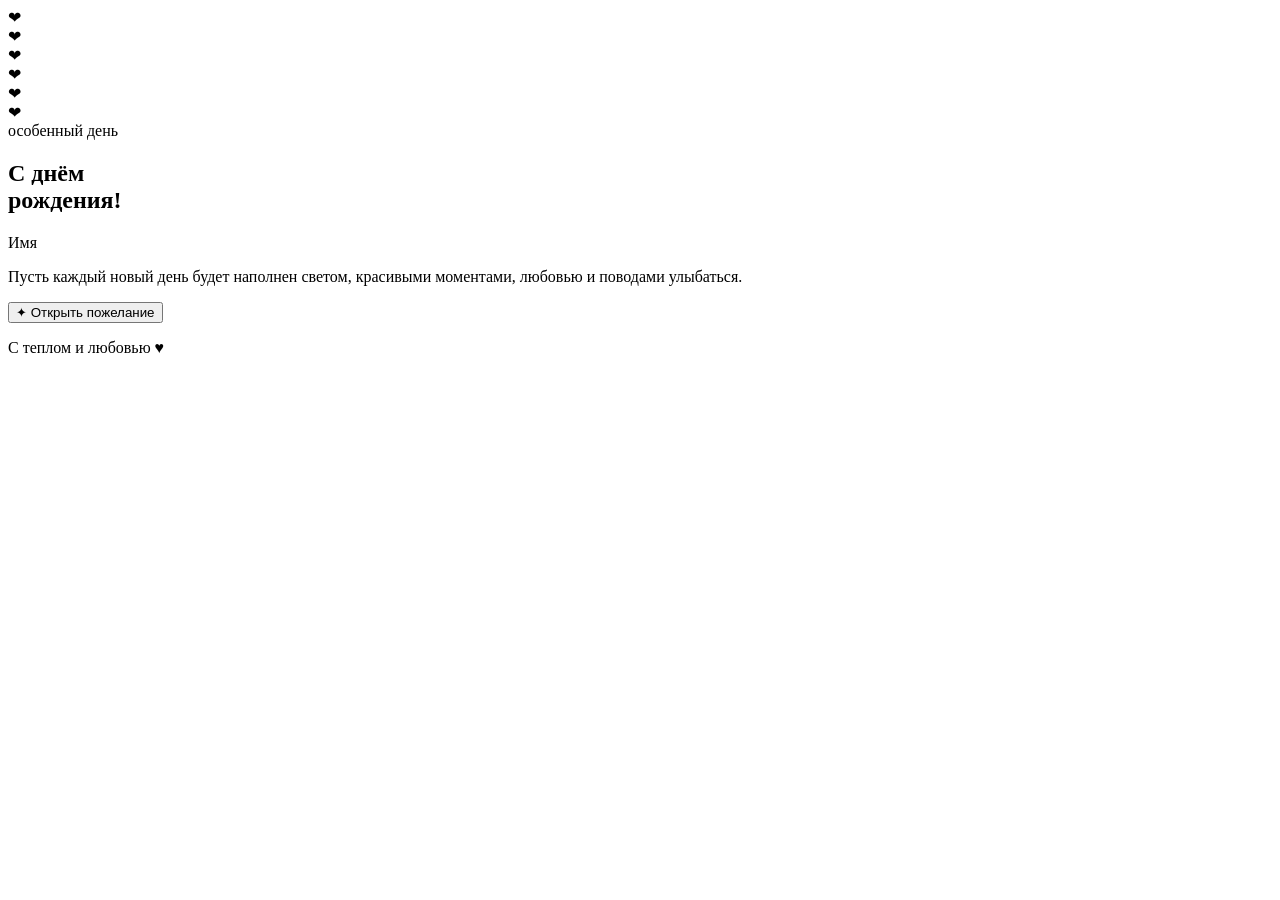
==== index.html @ 70d84126 "feat: add 3D birthday card (index.html)" ====
<!doctype html>
<html lang="ru">
<head>
  <meta charset="UTF-8" />
  <meta name="viewport" content="width=device-width, initial-scale=1.0" />
  <meta name="theme-color" content="#07070b" />
  <meta name="description" content="3D веб-открытка ко дню рождения." />
  <title>С днём рождения ❤️</title>
  <link rel="stylesheet" href="style.css" />
</head>
<body>
  <main class="page">
    <section class="card" aria-label="Поздравительная открытка">
      <div class="glow glow-a"></div>
      <div class="glow glow-b"></div>

      <div class="hearts" aria-hidden="true">
        <div class="heart heart-red heart-1"><span>❤</span></div>
        <div class="heart heart-pink heart-2"><span>❤</span></div>
        <div class="heart heart-purple heart-3"><span>❤</span></div>
        <div class="heart heart-crimson heart-4"><span>❤</span></div>
        <div class="heart heart-red heart-5"><span>❤</span></div>
        <div class="heart heart-pink heart-6"><span>❤</span></div>
      </div>

      <div class="content">
        <div class="eyebrow">особенный день</div>
        <h1>С днём<br /><span>рождения!</span></h1>
        <p class="name" id="recipientName">Имя</p>
        <p class="message" id="message">
          Пусть каждый новый день будет наполнен светом, красивыми моментами,
          любовью и поводами улыбаться.
        </p>
        <button class="wish-button" id="wishButton" type="button">
          <span class="button-spark">✦</span>
          Открыть пожелание
        </button>
        <p class="signature" id="signature">С теплом и любовью ♥</p>
      </div>

      <div class="orbit orbit-1"></div>
      <div class="orbit orbit-2"></div>
      <div class="grain"></div>
    </section>
  </main>

  <script src="script.js"></script>
</body>
</html>
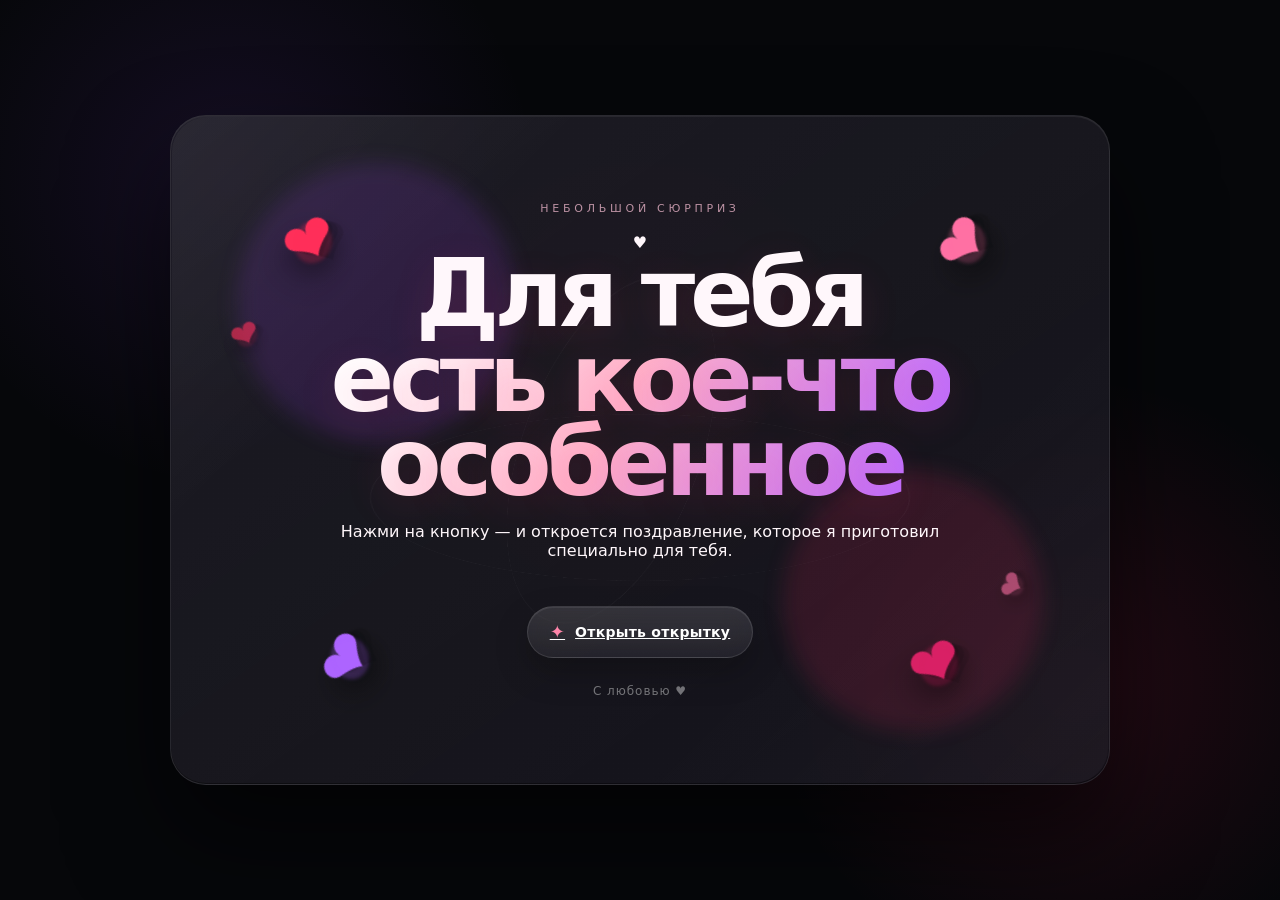
==== commit 746e5e11: "feat: add first intro page and navigation" ====
--- a/index.html
+++ b/index.html
@@ -5,12 +5,12 @@
   <meta name="viewport" content="width=device-width, initial-scale=1.0" />
   <meta name="theme-color" content="#07070b" />
   <meta name="description" content="3D веб-открытка ко дню рождения." />
-  <title>С днём рождения ❤️</title>
+  <title>Для тебя ❤️</title>
   <link rel="stylesheet" href="style.css" />
 </head>
-<body>
+<body class="intro-page">
   <main class="page">
-    <section class="card" aria-label="Поздравительная открытка">
+    <section class="card intro-card" aria-label="Вступление к открытке">
       <div class="glow glow-a"></div>
       <div class="glow glow-b"></div>
 
@@ -23,19 +23,18 @@
         <div class="heart heart-pink heart-6"><span>❤</span></div>
       </div>
 
-      <div class="content">
-        <div class="eyebrow">особенный день</div>
-        <h1>С днём<br /><span>рождения!</span></h1>
-        <p class="name" id="recipientName">Имя</p>
-        <p class="message" id="message">
-          Пусть каждый новый день будет наполнен светом, красивыми моментами,
-          любовью и поводами улыбаться.
-        </p>
-        <button class="wish-button" id="wishButton" type="button">
+      <div class="content intro-content">
+        <div class="eyebrow">небольшой сюрприз</div>
+        <div class="intro-heart" aria-hidden="true">♥</div>
+        <h1 class="intro-title">Для тебя<br /><span>есть кое-что особенное</span></h1>
+        <p class="intro-text">Нажми на кнопку — и откроется поздравление, которое я приготовил специально для тебя.</p>
+
+        <a class="wish-button page-link" href="page2.html" data-transition>
           <span class="button-spark">✦</span>
-          Открыть пожелание
-        </button>
-        <p class="signature" id="signature">С теплом и любовью ♥</p>
+          Открыть открытку
+        </a>
+
+        <p class="signature">С любовью ♥</p>
       </div>
 
       <div class="orbit orbit-1"></div>
@@ -43,7 +42,6 @@
       <div class="grain"></div>
     </section>
   </main>
-
   <script src="script.js"></script>
 </body>
 </html>
--- a/style.css
+++ b/style.css
@@ -0,0 +1,458 @@
+:root {
+  --bg: #06070a;
+  --panel: rgba(20, 19, 28, 0.78);
+  --panel-border: rgba(255, 255, 255, 0.09);
+  --text: #fff7fb;
+  --muted: #c7bac4;
+}
+
+* { box-sizing: border-box; }
+
+html, body { min-height: 100%; }
+
+body {
+  margin: 0;
+  color: var(--text);
+  font-family: Inter, ui-sans-serif, system-ui, -apple-system, BlinkMacSystemFont, "Segoe UI", sans-serif;
+  background:
+    radial-gradient(circle at 50% 42%, rgba(149, 31, 75, 0.18), transparent 30%),
+    radial-gradient(circle at 18% 20%, rgba(126, 64, 211, 0.13), transparent 24%),
+    radial-gradient(circle at 84% 76%, rgba(255, 34, 92, 0.12), transparent 24%),
+    var(--bg);
+  overflow: hidden;
+}
+
+.page {
+  min-height: 100svh;
+  display: grid;
+  place-items: center;
+  padding: 24px;
+  perspective: 1800px;
+}
+
+.card {
+  position: relative;
+  width: min(940px, 100%);
+  min-height: min(670px, calc(100svh - 48px));
+  display: grid;
+  place-items: center;
+  overflow: hidden;
+  isolation: isolate;
+  border: 1px solid var(--panel-border);
+  border-radius: 36px;
+  background:
+    linear-gradient(145deg, rgba(255, 255, 255, 0.055), rgba(255, 255, 255, 0.008)),
+    var(--panel);
+  box-shadow:
+    0 50px 100px rgba(0,0,0,0.56),
+    inset 0 1px 0 rgba(255,255,255,0.06),
+    inset 0 -1px 0 rgba(0,0,0,0.4);
+  transform-style: preserve-3d;
+  animation: cardIn 1100ms cubic-bezier(.2,.85,.2,1) both;
+}
+
+.card::before {
+  content: "";
+  position: absolute;
+  inset: 1px;
+  border-radius: 35px;
+  background: linear-gradient(135deg, rgba(255,255,255,.05), transparent 26%, transparent 70%, rgba(255,255,255,.03));
+  pointer-events: none;
+  z-index: -1;
+}
+
+.content {
+  position: relative;
+  z-index: 5;
+  width: min(620px, 86%);
+  text-align: center;
+  transform: translateZ(100px);
+}
+
+.eyebrow {
+  margin-bottom: 18px;
+  color: #d4a4b7;
+  font-size: 11px;
+  letter-spacing: .34em;
+  text-transform: uppercase;
+  opacity: .88;
+}
+
+h1 {
+  margin: 0;
+  font-size: clamp(54px, 8vw, 94px);
+  line-height: .9;
+  letter-spacing: -.055em;
+  font-weight: 800;
+  text-wrap: balance;
+  text-shadow: 0 10px 40px rgba(255, 53, 113, .12);
+}
+
+h1 span {
+  display: inline-block;
+  background: linear-gradient(120deg, #fff 8%, #ffb2ca 46%, #bc6cff 93%);
+  -webkit-background-clip: text;
+  background-clip: text;
+  color: transparent;
+}
+
+.name {
+  margin: 28px 0 16px;
+  font-size: clamp(24px, 3vw, 34px);
+  font-weight: 700;
+  letter-spacing: .01em;
+  color: #ffd9e4;
+  overflow-wrap: anywhere;
+}
+
+.message {
+  width: min(560px, 100%);
+  margin: 0 auto;
+  color: var(--muted);
+  font-size: clamp(15px, 1.7vw, 18px);
+  line-height: 1.7;
+  overflow-wrap: anywhere;
+}
+
+.wish-button {
+  margin-top: 30px;
+  display: inline-flex;
+  align-items: center;
+  justify-content: center;
+  gap: 10px;
+  min-height: 52px;
+  padding: 0 22px;
+  border: 1px solid rgba(255,255,255,.11);
+  border-radius: 999px;
+  color: #fff;
+  font: inherit;
+  font-size: 14px;
+  font-weight: 650;
+  letter-spacing: .02em;
+  cursor: pointer;
+  touch-action: manipulation;
+  background: linear-gradient(180deg, rgba(255,255,255,.12), rgba(255,255,255,.055));
+  box-shadow: 0 14px 34px rgba(0,0,0,.22), inset 0 1px 0 rgba(255,255,255,.07);
+  transition: transform .25s ease, border-color .25s ease, box-shadow .25s ease;
+  backdrop-filter: blur(16px);
+}
+
+.wish-button:hover {
+  transform: translateY(-2px) scale(1.015);
+  border-color: rgba(255, 80, 130, .48);
+  box-shadow: 0 16px 34px rgba(0,0,0,.26), 0 0 34px rgba(255, 59, 115, .14);
+}
+
+.wish-button:active { transform: translateY(0) scale(.99); }
+
+.button-spark {
+  color: #ff86aa;
+  font-size: 18px;
+}
+
+.signature {
+  margin: 26px 0 0;
+  color: rgba(255,255,255,.42);
+  font-size: 12px;
+  letter-spacing: .08em;
+}
+
+.hearts {
+  position: absolute;
+  inset: 0;
+  z-index: 2;
+  transform-style: preserve-3d;
+  pointer-events: none;
+}
+
+.heart {
+  position: absolute;
+  display: grid;
+  place-items: center;
+  width: 58px;
+  aspect-ratio: 1;
+  transform-style: preserve-3d;
+  filter: drop-shadow(0 18px 20px rgba(0,0,0,.3));
+  animation: float 6s ease-in-out infinite;
+}
+
+.heart span {
+  display: block;
+  font-family: Georgia, serif;
+  font-size: 64px;
+  line-height: 1;
+  transform: rotate(-45deg) translateZ(20px);
+  transform-origin: 50% 54%;
+  text-shadow:
+    3px 3px 0 rgba(0,0,0,.13),
+    7px 7px 0 rgba(0,0,0,.11),
+    11px 11px 0 rgba(0,0,0,.10),
+    0 18px 25px rgba(0,0,0,.35);
+}
+
+.heart::after,
+.heart::before {
+  content: "";
+  position: absolute;
+  inset: 8px;
+  border-radius: 50%;
+  transform: translateZ(-18px);
+  opacity: .45;
+  filter: blur(2px);
+}
+
+.heart::before { background: currentColor; opacity: .2; transform: translateZ(-8px) scale(.92); }
+.heart::after { background: currentColor; opacity: .1; transform: translateZ(-25px) scale(.83); }
+
+.heart-red { color: #ff2f59; }
+.heart-pink { color: #ff70a4; }
+.heart-purple { color: #ad64ff; }
+.heart-crimson { color: #d92165; }
+
+.heart-1 { top: 14%; left: 12%; transform: translateZ(35px) rotate(16deg); animation-delay: -.9s; }
+.heart-2 { top: 14%; right: 12%; transform: translateZ(40px) rotate(-14deg); animation-delay: -2.1s; }
+.heart-3 { bottom: 14%; left: 16%; transform: translateZ(30px) rotate(-20deg); animation-delay: -3.8s; }
+.heart-4 { bottom: 13%; right: 15%; transform: translateZ(48px) rotate(17deg); animation-delay: -1.7s; }
+.heart-5 { top: 28%; left: 5%; transform: scale(.55) translateZ(12px) rotate(19deg); animation-delay: -4.4s; opacity: .62; }
+.heart-6 { bottom: 25%; right: 7%; transform: scale(.5) translateZ(10px) rotate(-22deg); animation-delay: -2.8s; opacity: .58; }
+
+.glow { position: absolute; border-radius: 50%; filter: blur(10px); pointer-events: none; z-index: 0; }
+.glow-a { width: 280px; height: 280px; left: 7%; top: 7%; background: rgba(164, 64, 246, .14); }
+.glow-b { width: 260px; height: 260px; right: 7%; bottom: 8%; background: rgba(255, 40, 103, .13); }
+
+.orbit {
+  position: absolute;
+  width: 540px;
+  height: 540px;
+  border: 1px solid rgba(255,255,255,.035);
+  border-radius: 50%;
+  transform: rotateX(72deg) rotateZ(16deg) translateZ(-50px);
+  z-index: 1;
+  pointer-events: none;
+}
+
+.orbit-2 { width: 700px; height: 300px; transform: rotateY(72deg) rotateZ(-16deg) translateZ(-30px); }
+
+.grain {
+  position: absolute;
+  inset: 0;
+  opacity: .05;
+  background-image: radial-gradient(rgba(255,255,255,.45) .5px, transparent .5px);
+  background-size: 5px 5px;
+  mix-blend-mode: soft-light;
+  pointer-events: none;
+  z-index: 8;
+}
+
+.card.open .heart { animation-duration: 2.6s; }
+.card.open .message { color: #f1d4df; }
+
+@keyframes float {
+  0%, 100% { margin-top: 0; }
+  50% { margin-top: -12px; }
+}
+
+@keyframes cardIn {
+  from { opacity: 0; transform: rotateX(8deg) translateY(30px) scale(.96); }
+  to { opacity: 1; transform: rotateX(0) translateY(0) scale(1); }
+}
+
+/* Мобильная версия */
+@media (max-width: 700px) {
+  body {
+    overflow-x: hidden;
+    overflow-y: auto;
+  }
+
+  .page {
+    min-height: 100svh;
+    padding: 12px;
+    place-items: stretch;
+    perspective: none;
+  }
+
+  .card {
+    width: 100%;
+    min-height: calc(100svh - 24px);
+    padding: 42px 0;
+    border-radius: 28px;
+    place-items: center;
+    transform: none !important;
+  }
+
+  .content {
+    width: min(560px, 78%);
+    transform: none;
+  }
+
+  .eyebrow {
+    margin-bottom: 14px;
+    font-size: 9px;
+    letter-spacing: .24em;
+  }
+
+  h1 {
+    font-size: clamp(44px, 13vw, 72px);
+    line-height: .91;
+    letter-spacing: -.06em;
+  }
+
+  .name {
+    margin: 22px 0 12px;
+    font-size: clamp(22px, 7vw, 30px);
+  }
+
+  .message {
+    width: 100%;
+    font-size: clamp(14px, 4vw, 16px);
+    line-height: 1.58;
+  }
+
+  .wish-button {
+    width: min(100%, 300px);
+    min-height: 56px;
+    margin-top: 22px;
+    padding: 0 18px;
+    font-size: 14px;
+  }
+
+  .signature {
+    margin-top: 20px;
+    font-size: 10px;
+  }
+
+  .heart { width: 38px; }
+  .heart span {
+    font-size: 44px;
+    transform: rotate(-45deg) translateZ(15px);
+  }
+
+  .heart-1 {
+    top: 10%;
+    left: 2%;
+    transform: translateZ(18px) rotate(16deg);
+  }
+
+  .heart-2 {
+    top: 9%;
+    right: 2%;
+    transform: translateZ(22px) rotate(-14deg);
+  }
+
+  .heart-3 {
+    bottom: 9%;
+    left: 4%;
+    transform: translateZ(18px) rotate(-20deg);
+  }
+
+  .heart-4 {
+    bottom: 8%;
+    right: 4%;
+    transform: translateZ(24px) rotate(17deg);
+  }
+
+  .heart-5 {
+    top: 25%;
+    left: -1%;
+    transform: scale(.48) translateZ(10px) rotate(19deg);
+  }
+
+  .heart-6 {
+    bottom: 24%;
+    right: -1%;
+    transform: scale(.44) translateZ(8px) rotate(-22deg);
+  }
+
+  .glow-a { width: 180px; height: 180px; left: -10%; top: 2%; }
+  .glow-b { width: 180px; height: 180px; right: -10%; bottom: 2%; }
+
+  .orbit { width: 390px; height: 390px; opacity: .7; }
+  .orbit-2 { width: 500px; height: 220px; opacity: .55; }
+}
+
+@media (max-width: 480px) {
+  .page { padding: 8px; }
+
+  .card {
+    min-height: calc(100svh - 16px);
+    padding: 34px 0;
+    border-radius: 24px;
+  }
+
+  .content { width: 76%; }
+
+  .eyebrow { font-size: 8px; letter-spacing: .2em; }
+  h1 { font-size: clamp(40px, 13.5vw, 62px); }
+
+  .name {
+    margin-top: 19px;
+    font-size: clamp(21px, 6.8vw, 27px);
+  }
+
+  .message {
+    font-size: 13.5px;
+    line-height: 1.55;
+  }
+
+  .wish-button {
+    width: 100%;
+    min-height: 54px;
+    margin-top: 20px;
+  }
+
+  .signature {
+    margin-top: 17px;
+    font-size: 9px;
+  }
+
+  .heart { width: 31px; }
+  .heart span { font-size: 37px; }
+
+  .heart-1 { left: 1%; top: 10%; }
+  .heart-2 { right: 1%; top: 9%; }
+  .heart-3 { left: 2%; bottom: 9%; }
+  .heart-4 { right: 2%; bottom: 8%; }
+}
+
+@media (max-width: 380px) {
+  .card { padding: 28px 0; }
+  .content { width: 72%; }
+
+  h1 { font-size: 38px; }
+  .name { font-size: 20px; margin-top: 17px; }
+  .message { font-size: 12.5px; }
+
+  .wish-button {
+    min-height: 52px;
+    font-size: 13px;
+  }
+
+  .heart { width: 27px; }
+  .heart span { font-size: 32px; }
+
+  .heart-5, .heart-6 { display: none; }
+}
+
+@media (max-height: 700px) and (max-width: 700px) {
+  .card {
+    min-height: auto;
+    padding-top: 34px;
+    padding-bottom: 34px;
+  }
+
+  .heart-1, .heart-2 { top: 6%; }
+  .heart-3, .heart-4 { bottom: 6%; }
+}
+
+@media (hover: none) and (pointer: coarse) {
+  .wish-button:hover { transform: none; }
+  .wish-button:active { transform: scale(.98); }
+}
+
+@media (prefers-reduced-motion: reduce) {
+  *, *::before, *::after {
+    animation-duration: .001ms !important;
+    animation-iteration-count: 1 !important;
+    scroll-behavior: auto !important;
+  }
+}
